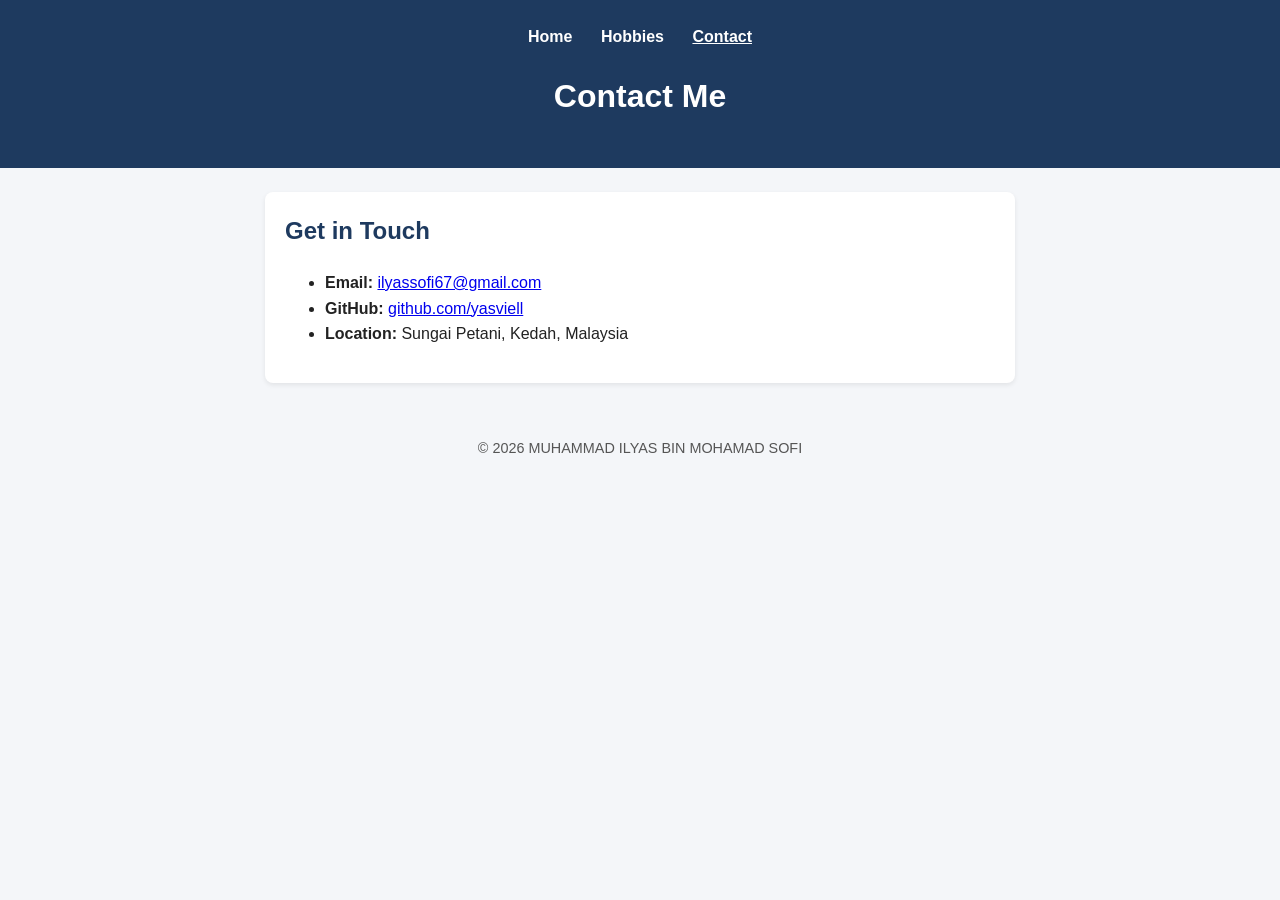
==== contact.html @ b595bc07 "Initial resume site" ====
<!DOCTYPE html>
<html lang="en">
<head>
  <meta charset="UTF-8">
  <meta name="viewport" content="width=device-width, initial-scale=1.0">
  <title>My Resume - Contact</title>
  <link rel="stylesheet" href="style.css">
</head>
<body>
  <header>
    <nav>
      <a href="index.html">Home</a>
      <a href="hobbies.html">Hobbies</a>
      <a href="contact.html" class="active">Contact</a>
    </nav>
    <h1>Contact Me</h1>
  </header>

  <main>
    <section>
      <h2>Get in Touch</h2>
      <ul>
        <li><strong>Email:</strong> <a href="mailto:ilyassofi67@gmail.com">ilyassofi67@gmail.com</a></li>
        <li><strong>GitHub:</strong> <a href="https://github.com/yasviell" target="_blank">github.com/yasviell</a></li>
        <li><strong>Location:</strong> Sungai Petani, Kedah, Malaysia</li>
      </ul>
    </section>
  </main>

  <footer>
    <p>&copy; 2026 MUHAMMAD ILYAS BIN MOHAMAD SOFI</p>
  </footer>
</body>
</html>
---- style.css ----
body {
  font-family: Arial, sans-serif;
  margin: 0;
  background-color: #f4f6f9;
  color: #222;
  line-height: 1.6;
}

header {
  background-color: #1e3a5f;
  color: #ffffff;
  text-align: center;
  padding: 24px 16px;
}

nav {
  margin-bottom: 16px;
}

nav a {
  color: #ffffff;
  text-decoration: none;
  margin: 0 12px;
  font-weight: bold;
}

nav a.active,
nav a:hover {
  text-decoration: underline;
}

.profile-img {
  width: 130px;
  height: 130px;
  border-radius: 50%;
  object-fit: cover;
  border: 3px solid #ffffff;
}

main {
  max-width: 750px;
  margin: 24px auto;
  padding: 0 16px;
}

section {
  background: #ffffff;
  padding: 20px;
  margin-bottom: 16px;
  border-radius: 8px;
  box-shadow: 0 2px 5px rgba(0, 0, 0, 0.08);
}

h2 {
  color: #1e3a5f;
  margin-top: 0;
}

footer {
  text-align: center;
  padding: 16px;
  font-size: 0.9rem;
  color: #555;
}
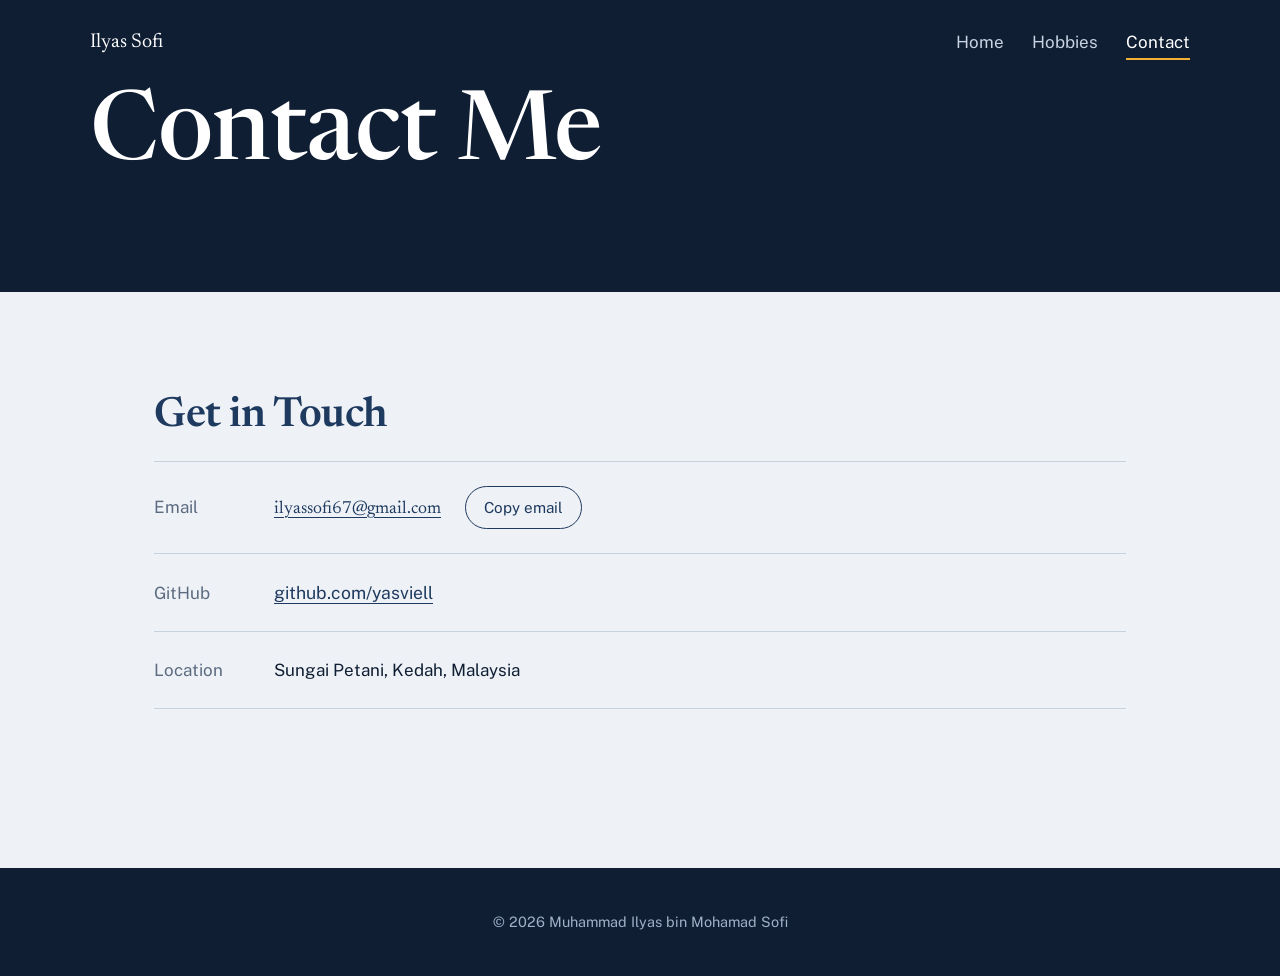
==== commit fe67c108: "Update resume design" ====
--- a/contact.html
+++ b/contact.html
@@ -3,32 +3,70 @@
 <head>
   <meta charset="UTF-8">
   <meta name="viewport" content="width=device-width, initial-scale=1.0">
-  <title>My Resume - Contact</title>
+  <title>Contact | Muhammad Ilyas bin Mohamad Sofi</title>
+  <link rel="preconnect" href="https://fonts.googleapis.com">
+  <link rel="preconnect" href="https://fonts.gstatic.com" crossorigin>
+  <link href="https://fonts.googleapis.com/css2?family=Newsreader:opsz,wght@6..72,500;6..72,600&family=Public+Sans:wght@400;500;600&display=swap" rel="stylesheet">
   <link rel="stylesheet" href="style.css">
 </head>
 <body>
-  <header>
-    <nav>
+<header class="hero">
+  <nav class="site-nav">
+    <a class="brand" href="index.html">Ilyas Sofi</a>
+    <div class="links">
       <a href="index.html">Home</a>
       <a href="hobbies.html">Hobbies</a>
-      <a href="contact.html" class="active">Contact</a>
-    </nav>
-    <h1>Contact Me</h1>
-  </header>
+      <a href="contact.html" aria-current="page">Contact</a>
+    </div>
+  </nav>
+  <div class="hero-grid">
+    <h1 class="rise">Contact Me</h1>
+  </div>
+</header>
 
-  <main>
-    <section>
-      <h2>Get in Touch</h2>
-      <ul>
-        <li><strong>Email:</strong> <a href="mailto:ilyassofi67@gmail.com">ilyassofi67@gmail.com</a></li>
-        <li><strong>GitHub:</strong> <a href="https://github.com/yasviell" target="_blank">github.com/yasviell</a></li>
-        <li><strong>Location:</strong> Sungai Petani, Kedah, Malaysia</li>
-      </ul>
-    </section>
-  </main>
+<main>
+  <section>
+    <h2>Get in Touch</h2>
 
-  <footer>
-    <p>&copy; 2026 MUHAMMAD ILYAS BIN MOHAMAD SOFI</p>
-  </footer>
+    <div class="contact-row">
+      <span class="label">Email</span>
+      <a class="email" href="mailto:ilyassofi67@gmail.com">ilyassofi67@gmail.com</a>
+      <button class="copy" type="button" data-copy="ilyassofi67@gmail.com">Copy email</button>
+    </div>
+
+    <div class="contact-row">
+      <span class="label">GitHub</span>
+      <a href="https://github.com/yasviell" target="_blank" rel="noopener">github.com/yasviell</a>
+    </div>
+
+    <div class="contact-row">
+      <span class="label">Location</span>
+      <span>Sungai Petani, Kedah, Malaysia</span>
+    </div>
+  </section>
+</main>
+
+<footer>
+  <p>&copy; 2026 Muhammad Ilyas bin Mohamad Sofi</p>
+</footer>
+
+<script>
+  document.querySelectorAll("[data-copy]").forEach((btn) => {
+    const label = btn.textContent;
+    btn.addEventListener("click", async () => {
+      try {
+        await navigator.clipboard.writeText(btn.dataset.copy);
+        btn.textContent = "Copied";
+      } catch {
+        btn.textContent = "Select the address instead";
+      }
+      btn.dataset.done = "";
+      setTimeout(() => {
+        btn.textContent = label;
+        delete btn.dataset.done;
+      }, 2000);
+    });
+  });
+</script>
 </body>
 </html>
--- a/style.css
+++ b/style.css
@@ -1,64 +1,352 @@
+:root {
+  --ink: #0f1e33;
+  --navy: #1e3a5f;
+  --paper: #eef1f6;
+  --slate: #5c6b80;
+  --rule: #c8d1de;
+  --marigold: #f2b134;
+  --white: #ffffff;
+  --serif: "Newsreader", Georgia, "Times New Roman", serif;
+  --sans: "Public Sans", Arial, Helvetica, sans-serif;
+  --ease: cubic-bezier(0.2, 0.7, 0.2, 1);
+  --gutter: clamp(20px, 5vw, 64px);
+}
+
+*, *::before, *::after { box-sizing: border-box; }
+
 body {
-  font-family: Arial, sans-serif;
-  margin: 0;
-  background-color: #f4f6f9;
-  color: #222;
-  line-height: 1.6;
-}
-
-header {
-  background-color: #1e3a5f;
-  color: #ffffff;
+  margin: 0;
+  font-family: var(--sans);
+  font-size: 1.0625rem;
+  line-height: 1.65;
+  color: var(--ink);
+  background: var(--paper);
+}
+
+img { display: block; max-width: 100%; }
+
+a { color: var(--navy); text-underline-offset: 4px; }
+
+a:focus-visible,
+button:focus-visible {
+  outline: 3px solid var(--marigold);
+  outline-offset: 3px;
+}
+
+h1, h2, h3 {
+  font-family: var(--serif);
+  font-weight: 600;
+  line-height: 1.1;
+  letter-spacing: -0.01em;
+  margin: 0 0 0.5em;
+}
+
+h2 { font-size: clamp(1.9rem, 4vw, 2.6rem); color: var(--navy); }
+
+/* Dark header shared by every page */
+.hero {
+  background: var(--ink);
+  color: var(--white);
+  padding: 0 var(--gutter) clamp(56px, 8vw, 110px);
+}
+
+.site-nav {
+  max-width: 1100px;
+  margin: 0 auto;
+  padding: 24px 0;
+  display: flex;
+  flex-wrap: wrap;
+  justify-content: space-between;
+  align-items: center;
+  gap: 16px;
+}
+
+.brand {
+  font-family: var(--serif);
+  font-size: 1.25rem;
+  color: var(--white);
+  text-decoration: none;
+}
+
+.links { display: flex; gap: 28px; }
+
+.links a {
+  position: relative;
+  padding: 4px 0;
+  color: #c9d3e3;
+  text-decoration: none;
+}
+
+.links a::after {
+  content: "";
+  position: absolute;
+  left: 0;
+  right: 0;
+  bottom: 0;
+  height: 2px;
+  background: var(--marigold);
+  transform: scaleX(0);
+  transform-origin: left;
+  transition: transform 0.35s var(--ease);
+}
+
+.links a:hover::after,
+.links a[aria-current="page"]::after { transform: scaleX(1); }
+
+.links a[aria-current="page"] { color: var(--white); }
+
+.hero-grid {
+  max-width: 1100px;
+  margin: 0 auto;
+  display: grid;
+  grid-template-columns: 1.4fr 1fr;
+  gap: clamp(32px, 6vw, 80px);
+  align-items: end;
+}
+
+.hero h1 {
+  font-size: clamp(2.8rem, 7.5vw, 6.5rem);
+  font-weight: 500;
+  margin: 0;
+}
+
+.tagline {
+  max-width: 34ch;
+  margin: 24px 0 0;
+  font-size: 1.15rem;
+  color: #9fb0c8;
+}
+
+.portrait {
+  margin: 0;
+  aspect-ratio: 4 / 5;
+  border-radius: 200px 200px 18px 18px;
+  overflow: hidden;
+  background: var(--white);
+}
+
+.portrait img {
+  width: 100%;
+  height: 100%;
+  object-fit: cover;
+  transform: scale(1.04);
+  transition: transform 0.6s var(--ease);
+}
+
+/* One orchestrated load sequence */
+.rise {
+  opacity: 0;
+  transform: translateY(18px);
+  animation: rise 0.9s var(--ease) forwards;
+}
+.rise-2 { animation-delay: 0.12s; }
+.rise-3 { animation-delay: 0.24s; }
+
+@keyframes rise {
+  to { opacity: 1; transform: none; }
+}
+
+/* Body */
+main {
+  max-width: 1100px;
+  margin: 0 auto;
+  padding: clamp(56px, 8vw, 110px) var(--gutter);
+}
+
+section {
+  padding: 56px 0;
+  border-top: 1px solid var(--rule);
+}
+
+section:first-child { border-top: 0; padding-top: 0; }
+
+.lede {
+  max-width: 36ch;
+  margin: 0;
+  font-family: var(--serif);
+  font-size: clamp(1.4rem, 2.6vw, 1.9rem);
+  line-height: 1.45;
+}
+
+.timeline {
+  list-style: none;
+  margin: 0;
+  padding: 0;
+  border-left: 2px solid var(--rule);
+}
+
+.timeline li {
+  position: relative;
+  padding: 0 0 28px 32px;
+}
+
+.timeline li::before {
+  content: "";
+  position: absolute;
+  left: -8px;
+  top: 6px;
+  width: 14px;
+  height: 14px;
+  border-radius: 50%;
+  border: 2px solid var(--navy);
+  background: var(--paper);
+}
+
+.timeline li:first-child::before {
+  background: var(--marigold);
+  border-color: var(--marigold);
+}
+
+.when {
+  display: block;
+  font-size: 0.95rem;
+  color: var(--slate);
+}
+
+.timeline strong { font-weight: 600; }
+
+.tags {
+  list-style: none;
+  margin: 0;
+  padding: 0;
+  display: flex;
+  flex-wrap: wrap;
+  gap: 10px;
+}
+
+.tags li {
+  padding: 8px 16px;
+  border: 1px solid #b7c3d4;
+  border-radius: 999px;
+  background: var(--white);
+  font-size: 0.95rem;
+  transition: background 0.25s, color 0.25s, border-color 0.25s;
+}
+
+.tags li:hover {
+  background: var(--navy);
+  border-color: var(--navy);
+  color: var(--white);
+}
+
+.projects {
+  list-style: none;
+  margin: 0;
+  padding: 0;
+}
+
+.projects li {
+  display: grid;
+  grid-template-columns: minmax(180px, 1fr) 2fr;
+  gap: 24px;
+  padding: 24px 0;
+  border-top: 1px solid var(--rule);
+}
+
+.projects li:last-child { border-bottom: 1px solid var(--rule); }
+
+.projects h3 {
+  margin: 0;
+  font-size: 1.4rem;
+}
+
+.projects p {
+  margin: 0;
+  color: #2b3a4f;
+}
+
+.hobby-grid {
+  list-style: none;
+  margin: 0;
+  padding: 0;
+  display: grid;
+  grid-template-columns: repeat(auto-fit, minmax(260px, 1fr));
+  gap: 20px;
+}
+
+.hobby-grid li {
+  padding: 28px;
+  background: var(--white);
+  border-top: 3px solid var(--navy);
+  transition: border-color 0.3s;
+}
+
+.hobby-grid li:hover { border-top-color: var(--marigold); }
+
+.hobby-grid h3 {
+  font-size: 1.5rem;
+  margin-bottom: 0.4em;
+}
+
+.hobby-grid p {
+  margin: 0;
+  color: #2b3a4f;
+}
+
+.contact-row {
+  display: flex;
+  flex-wrap: wrap;
+  align-items: baseline;
+  gap: 8px 24px;
+  padding: 24px 0;
+  border-top: 1px solid var(--rule);
+}
+
+.contact-row:last-child { border-bottom: 1px solid var(--rule); }
+
+.contact-row .label {
+  min-width: 96px;
+  color: var(--slate);
+}
+
+.contact-row a { font-size: 1.1rem; }
+
+.email {
+  font-family: var(--serif);
+  font-size: clamp(1.5rem, 4vw, 2.4rem);
+  word-break: break-all;
+}
+
+.copy {
+  font: inherit;
+  font-size: 0.95rem;
+  padding: 8px 18px;
+  border: 1px solid var(--navy);
+  border-radius: 999px;
+  background: transparent;
+  color: var(--navy);
+  cursor: pointer;
+  transition: background 0.25s, color 0.25s;
+}
+
+.copy:hover,
+.copy[data-done] {
+  background: var(--navy);
+  color: var(--white);
+}
+
+footer {
+  background: var(--ink);
+  color: #9fb0c8;
   text-align: center;
-  padding: 24px 16px;
-}
-
-nav {
-  margin-bottom: 16px;
-}
-
-nav a {
-  color: #ffffff;
-  text-decoration: none;
-  margin: 0 12px;
-  font-weight: bold;
-}
-
-nav a.active,
-nav a:hover {
-  text-decoration: underline;
-}
-
-.profile-img {
-  width: 130px;
-  height: 130px;
-  border-radius: 50%;
-  object-fit: cover;
-  border: 3px solid #ffffff;
-}
-
-main {
-  max-width: 750px;
-  margin: 24px auto;
-  padding: 0 16px;
-}
-
-section {
-  background: #ffffff;
-  padding: 20px;
-  margin-bottom: 16px;
-  border-radius: 8px;
-  box-shadow: 0 2px 5px rgba(0, 0, 0, 0.08);
-}
-
-h2 {
-  color: #1e3a5f;
-  margin-top: 0;
-}
-
-footer {
-  text-align: center;
-  padding: 16px;
+  padding: 28px 16px;
   font-size: 0.9rem;
-  color: #555;
-}+}
+
+@media (max-width: 820px) {
+  .hero-grid { grid-template-columns: 1fr; }
+  .portrait { width: min(260px, 70%); }
+}
+
+@media (max-width: 720px) {
+  .projects li,
+  .contact-row { grid-template-columns: 1fr; display: grid; gap: 8px; }
+}
+
+@media (prefers-reduced-motion: reduce) {
+  *, *::before, *::after {
+    animation: none !important;
+    transition: none !important;
+  }
+  .rise { opacity: 1; transform: none; }
+}
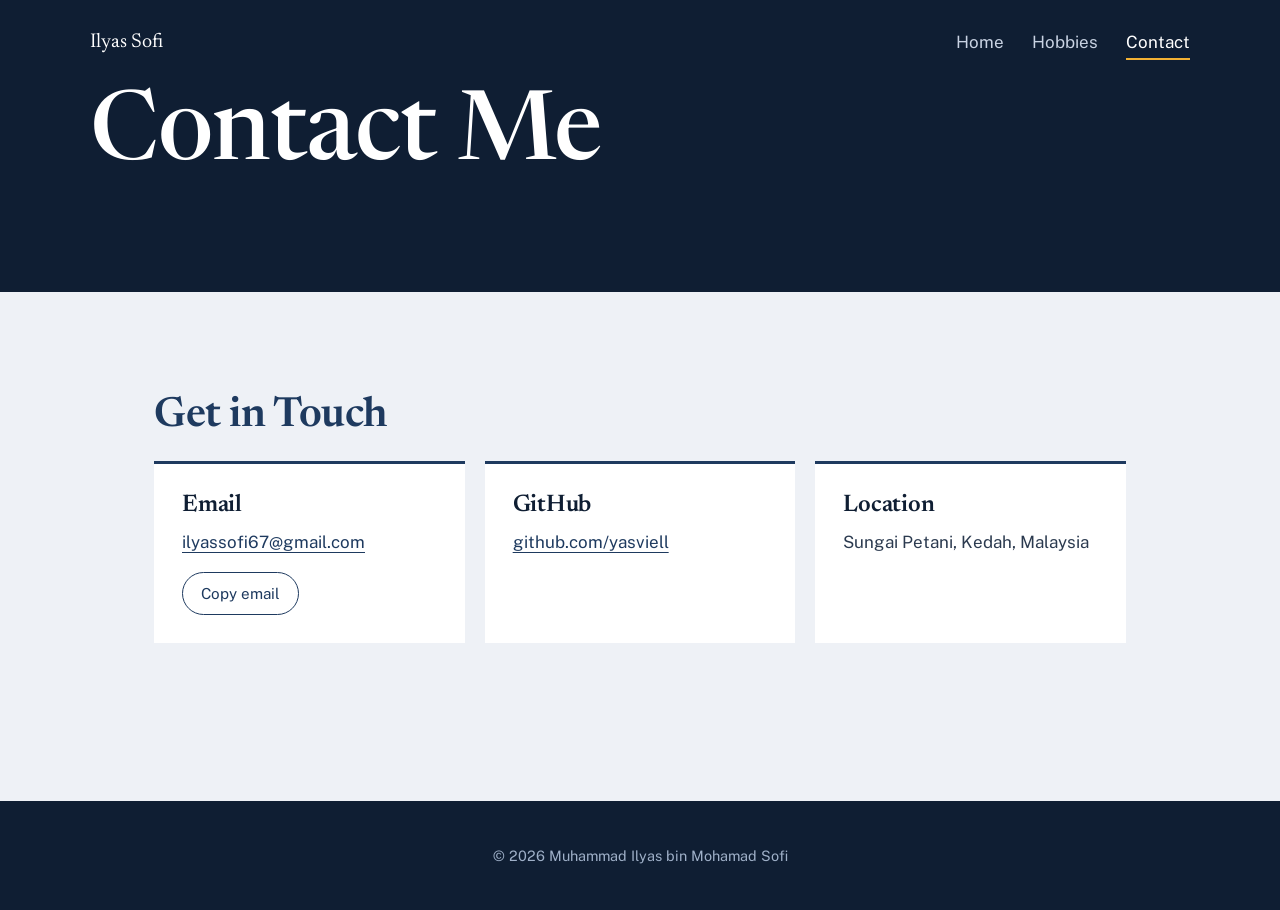
==== commit 3f67281c: "Update contact page" ====
--- a/contact.html
+++ b/contact.html
@@ -27,22 +27,21 @@
 <main>
   <section>
     <h2>Get in Touch</h2>
-
-    <div class="contact-row">
-      <span class="label">Email</span>
-      <a class="email" href="mailto:ilyassofi67@gmail.com">ilyassofi67@gmail.com</a>
-      <button class="copy" type="button" data-copy="ilyassofi67@gmail.com">Copy email</button>
-    </div>
-
-    <div class="contact-row">
-      <span class="label">GitHub</span>
-      <a href="https://github.com/yasviell" target="_blank" rel="noopener">github.com/yasviell</a>
-    </div>
-
-    <div class="contact-row">
-      <span class="label">Location</span>
-      <span>Sungai Petani, Kedah, Malaysia</span>
-    </div>
+    <ul class="hobby-grid">
+      <li>
+        <h3>Email</h3>
+        <p><a href="mailto:ilyassofi67@gmail.com">ilyassofi67@gmail.com</a></p>
+        <button class="copy" type="button" data-copy="ilyassofi67@gmail.com" style="margin-top: 16px;">Copy email</button>
+      </li>
+      <li>
+        <h3>GitHub</h3>
+        <p><a href="https://github.com/yasviell" target="_blank" rel="noopener">github.com/yasviell</a></p>
+      </li>
+      <li>
+        <h3>Location</h3>
+        <p>Sungai Petani, Kedah, Malaysia</p>
+      </li>
+    </ul>
   </section>
 </main>
 
